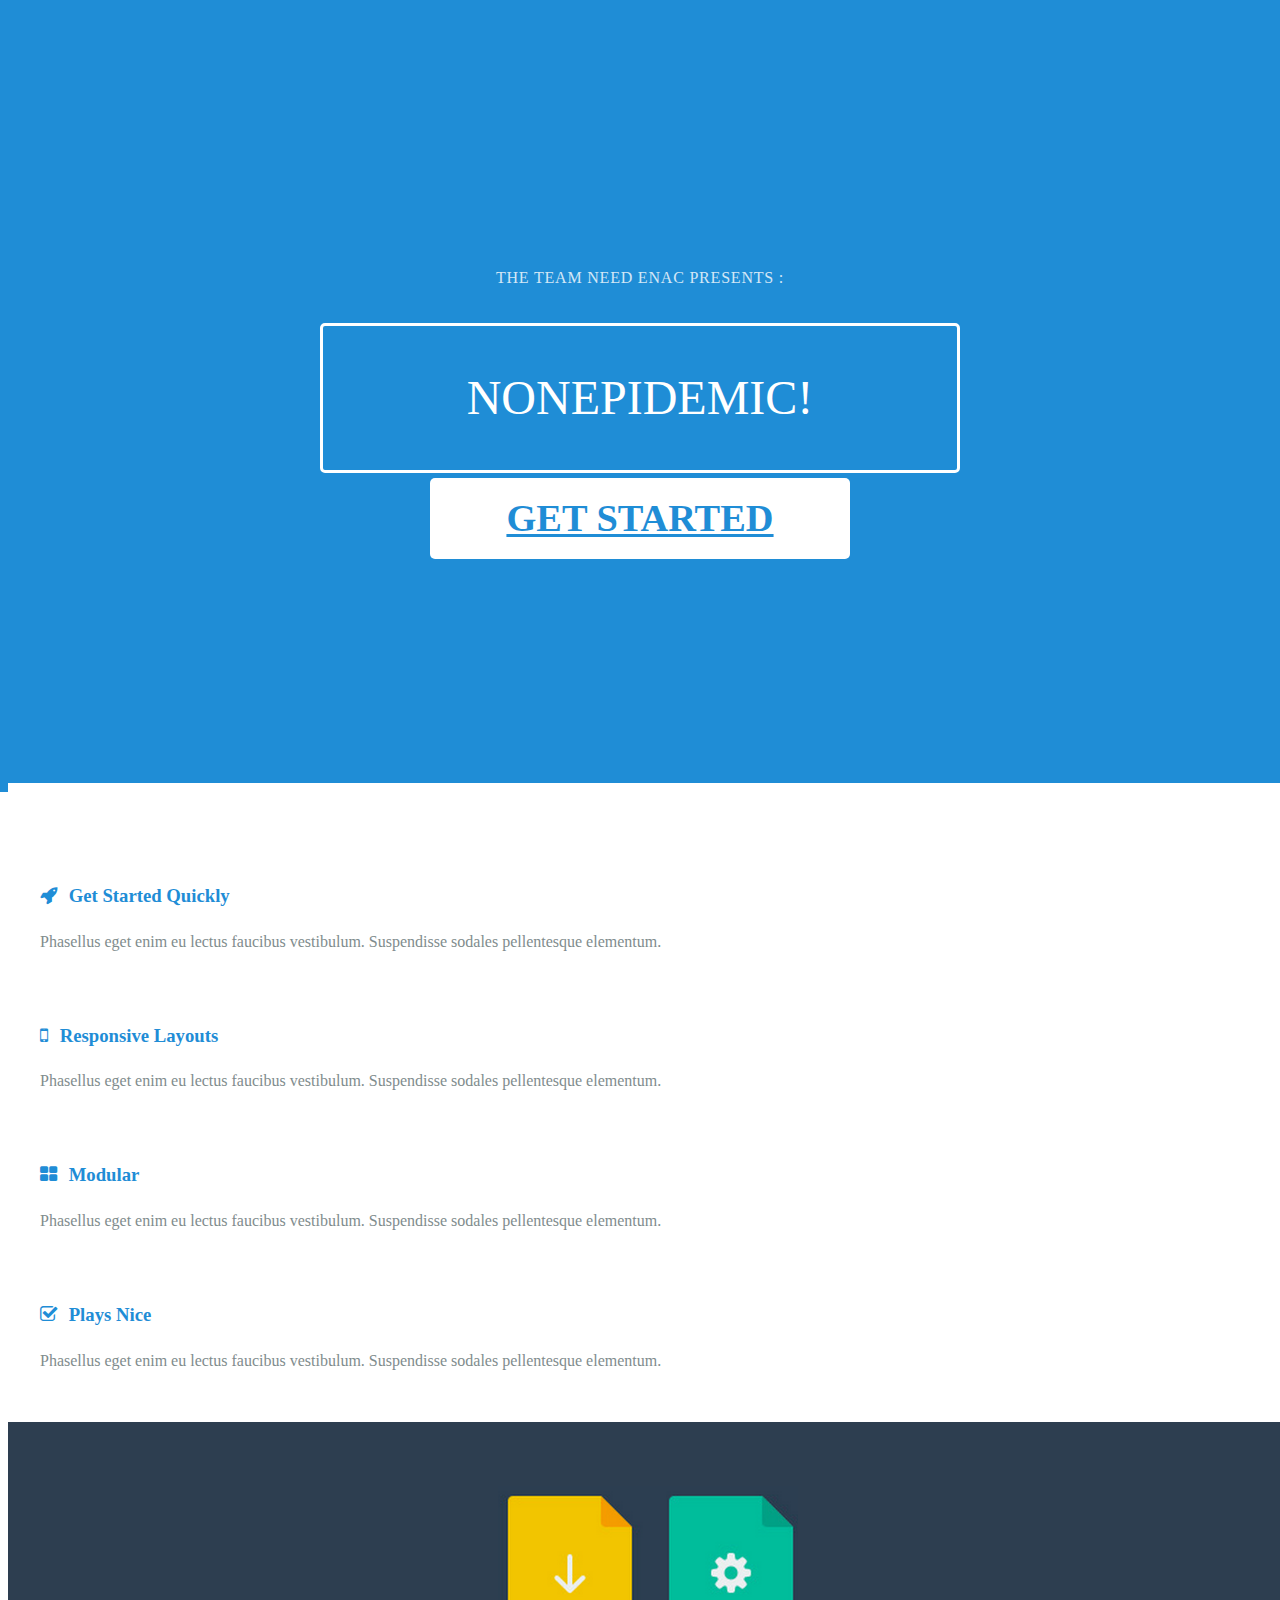
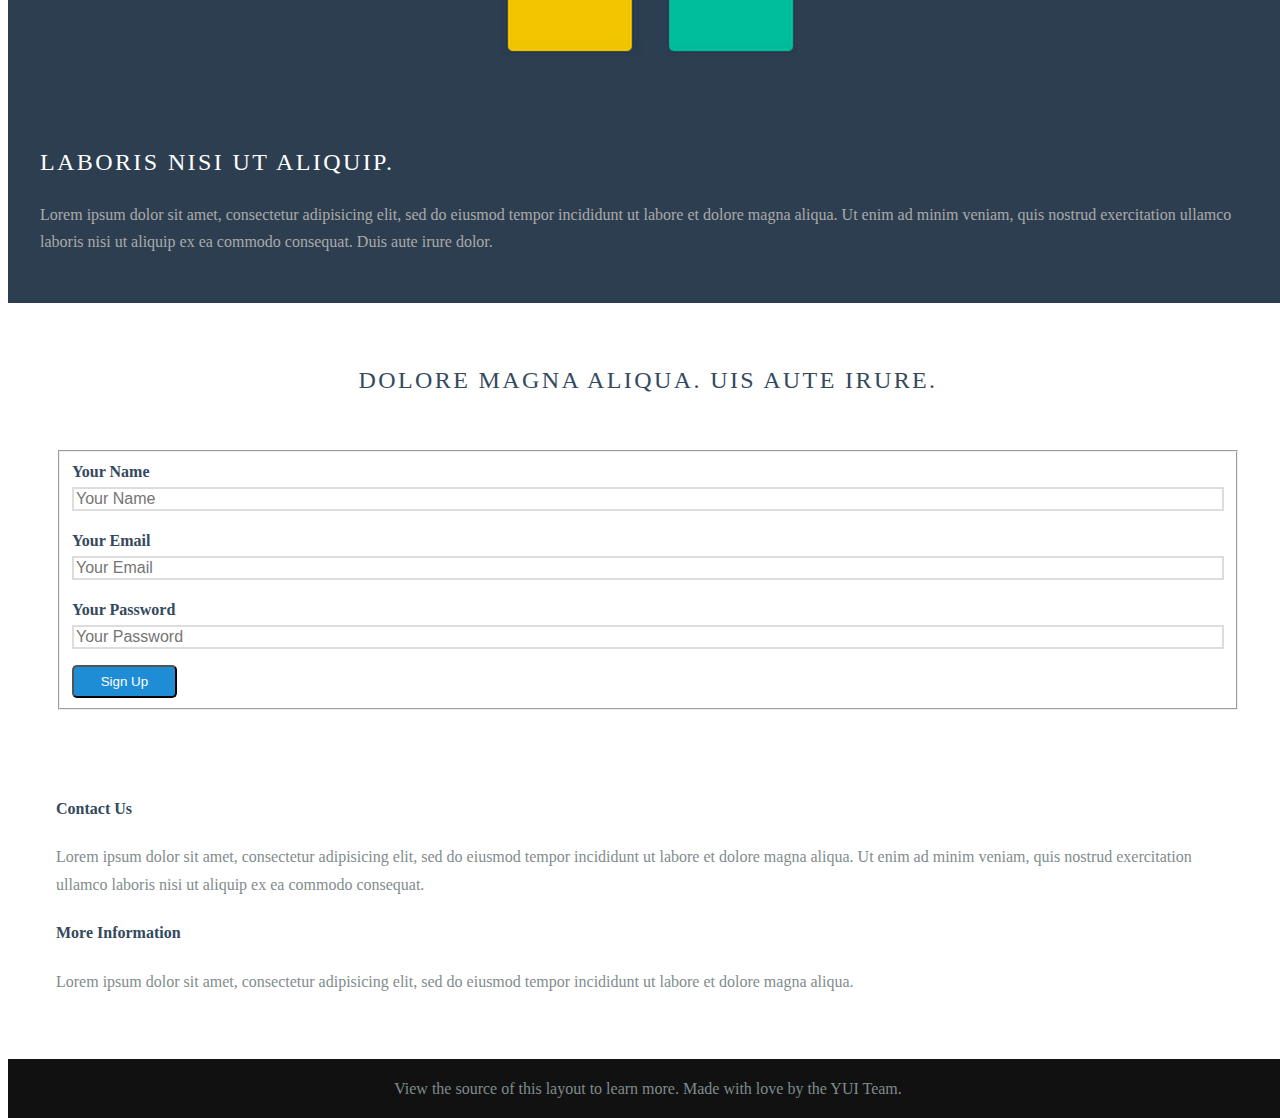
==== Main_WebPage/index.html @ 3ad3413b "main_webpage added" ====
<!doctype html>
<html lang="en">
<head>
    <meta charset="utf-8">
<meta name="viewport" content="width=device-width, initial-scale=1.0">
<meta name="description" content="A layout example that shows off a responsive product landing page.">

    <title>!epidemic &ndash; Home</title>



<link rel="stylesheet" href="http://yui.yahooapis.com/pure/0.5.0/pure-min.css">



<!--[if lte IE 8]>

    <link rel="stylesheet" href="http://yui.yahooapis.com/pure/0.5.0/grids-responsive-old-ie-min.css">

<![endif]-->
<!--[if gt IE 8]><!-->

    <link rel="stylesheet" href="http://yui.yahooapis.com/pure/0.5.0/grids-responsive-min.css">

<!--<![endif]-->

<link rel="stylesheet" href="http://netdna.bootstrapcdn.com/font-awesome/4.0.3/css/font-awesome.css">

    <!--[if lte IE 8]>
        <link rel="stylesheet" href="css/layouts/marketing-old-ie.css">
    <![endif]-->
    <!--[if gt IE 8]><!-->
        <link rel="stylesheet" href="css/layouts/marketing.css">
    <!--<![endif]-->

</head>



<body>

<div class="header">
    <div class="home-menu pure-menu pure-menu-open pure-menu-horizontal pure-menu-fixed">
        <a class="pure-menu-heading" href="">nonepidemic</a>

        <ul>
            <li class="pure-menu-selected"><a href="#">Main Page</a></li>
            <li><a href="#">Challenges</a></li>
            <li><a href="#">Twitter</a></li>
        </ul>
    </div>
</div>

<div class="splash-container">
    <div class="splash">
      <p class="splash-subhead">
      The team Need Enac presents :
        </p>

      <h1 class="splash-head">nonepidemic!<h1>
                <p>
            <a href="http://www.google.fr" class="pure-button pure-button-primary">Get Started</a>
        </p>
    </div>
</div>

<div class="content-wrapper">
    <div class="content">
        <h2 class="content-head is-center"></h2>

        <div class="pure-g">
            <div class="l-box pure-u-1 pure-u-md-1-2 pure-u-lg-1-4">

                <h3 class="content-subhead">
                    <i class="fa fa-rocket"></i>
                    Get Started Quickly
                </h3>
                <p>
                    Phasellus eget enim eu lectus faucibus vestibulum. Suspendisse sodales pellentesque elementum.
                </p>
            </div>
            <div class="l-box pure-u-1 pure-u-md-1-2 pure-u-lg-1-4">
                <h3 class="content-subhead">
                    <i class="fa fa-mobile"></i>
                    Responsive Layouts
                </h3>
                <p>
                    Phasellus eget enim eu lectus faucibus vestibulum. Suspendisse sodales pellentesque elementum.
                </p>
            </div>
            <div class="l-box pure-u-1 pure-u-md-1-2 pure-u-lg-1-4">
                <h3 class="content-subhead">
                    <i class="fa fa-th-large"></i>
                    Modular
                </h3>
                <p>
                    Phasellus eget enim eu lectus faucibus vestibulum. Suspendisse sodales pellentesque elementum.
                </p>
            </div>
            <div class="l-box pure-u-1 pure-u-md-1-2 pure-u-lg-1-4">
                <h3 class="content-subhead">
                    <i class="fa fa-check-square-o"></i>
                    Plays Nice
                </h3>
                <p>
                    Phasellus eget enim eu lectus faucibus vestibulum. Suspendisse sodales pellentesque elementum.
                </p>
            </div>
        </div>
    </div>

    <div class="ribbon l-box-lrg pure-g">
        <div class="l-box-lrg is-center pure-u-1 pure-u-md-1-2 pure-u-lg-2-5">
            <img class="pure-img-responsive" alt="File Icons" width="300" src="img/common/file-icons.png">
        </div>
        <div class="pure-u-1 pure-u-md-1-2 pure-u-lg-3-5">

            <h2 class="content-head content-head-ribbon">Laboris nisi ut aliquip.</h2>

            <p>
                Lorem ipsum dolor sit amet, consectetur adipisicing elit, sed do eiusmod
                tempor incididunt ut labore et dolore magna aliqua. Ut enim ad minim veniam,
                quis nostrud exercitation ullamco laboris nisi ut aliquip ex ea commodo
                consequat. Duis aute irure dolor.
            </p>
        </div>
    </div>

    <div class="content">
        <h2 class="content-head is-center">Dolore magna aliqua. Uis aute irure.</h2>

        <div class="pure-g">
            <div class="l-box-lrg pure-u-1 pure-u-md-2-5">
                <form class="pure-form pure-form-stacked">
                    <fieldset>

                        <label for="name">Your Name</label>
                        <input id="name" type="text" placeholder="Your Name">


                        <label for="email">Your Email</label>
                        <input id="email" type="email" placeholder="Your Email">

                        <label for="password">Your Password</label>
                        <input id="password" type="password" placeholder="Your Password">

                        <button type="submit" class="pure-button">Sign Up</button>
                    </fieldset>
                </form>
            </div>

            <div class="l-box-lrg pure-u-1 pure-u-md-3-5">
                <h4>Contact Us</h4>
                <p>
                    Lorem ipsum dolor sit amet, consectetur adipisicing elit, sed do eiusmod
                    tempor incididunt ut labore et dolore magna aliqua. Ut enim ad minim veniam,
                    quis nostrud exercitation ullamco laboris nisi ut aliquip ex ea commodo
                    consequat.
                </p>

                <h4>More Information</h4>
                <p>
                    Lorem ipsum dolor sit amet, consectetur adipisicing elit, sed do eiusmod
                    tempor incididunt ut labore et dolore magna aliqua.
                </p>
            </div>
        </div>

    </div>

    <div class="footer l-box is-center">
        View the source of this layout to learn more. Made with love by the YUI Team.
    </div>

</div>






</body>
</html>
---- Main_WebPage/css/layouts/marketing-old-ie.css ----
* {
    -webkit-box-sizing: border-box;
    -moz-box-sizing: border-box;
    box-sizing: border-box;
}

/*
 * -- BASE STYLES --
 * Most of these are inherited from Base, but I want to change a few.
 */

body {
    line-height: 1.7em;
    color: #7f8c8d;
    font-size: 13px;
}

h1,
h2,
h3,
h4,
h5,
h6,
label {
    color: #34495e;
}

.pure-img-responsive {
    max-width: 100%;
    height: auto;
}

/*
 * -- LAYOUT STYLES --
 * These are some useful classes which I will need
 */

.l-box {
    padding: 1em;
}

.l-box-lrg {
    padding: 2em;
    border-bottom: 1px solid rgba(0,0,0,0.1);
}

.is-center {
    text-align: center;
}

/*
 * -- PURE FORM STYLES --
 * Style the form inputs and labels
 */

.pure-form label {
    margin: 1em 0 0;
    font-weight: bold;
    font-size: 100%;
}

.pure-form input[type] {
    border: 2px solid #ddd;
    box-shadow: none;
    font-size: 100%;
    width: 100%;
    margin-bottom: 1em;
}

/*
 * -- PURE BUTTON STYLES --
 * I want my pure-button elements to look a little different
 */

.pure-button {
    background-color: #1f8dd6;
    color: white;
    padding: 0.5em 2em;
    border-radius: 5px;
}

a.pure-button-primary {
    background: white;
    color: #1f8dd6;
    border-radius: 5px;
    font-size: 120%;
}

/*
 * -- MENU STYLES --
 * I want to customize how my .pure-menu looks at the top of the page
 */

.home-menu {
    padding: 0.5em;
    text-align: center;
    box-shadow: 0 1px 1px rgba(0,0,0, 0.10);
}

.home-menu.pure-menu-open {
    background: #2d3e50;
}

.pure-menu.pure-menu-open.pure-menu-fixed {
    /* Fixed menus normally have a border at the bottom. */
    border-bottom: none;
    /* I need a higher z-index here because of the scroll-over effect. */
    z-index: 4;
}

.home-menu .pure-menu-heading {
    color: white;
    font-weight: 400;
    font-size: 120%;
}

.home-menu .pure-menu-selected a {
    color: white;
}

.home-menu a {
    color: #6FBEF3;
}

.home-menu li a:hover,
.home-menu li a:focus {
    background: none;
    border: none;
    color: #AECFE5;
}

/*
 * -- SPLASH STYLES --
 * This is the blue top section that appears on the page.
 */

.splash-container {
    background: #1f8dd6;
    z-index: 1;
    overflow: hidden;
    /* The following styles are required for the "scroll-over" effect */
    width: 100%;
    height: 88%;
    top: 0;
    left: 0;
    position: fixed !important;
}

.splash {
    /* absolute center .splash within .splash-container */
    width: 80%;
    height: 50%;
    margin: auto;
    position: absolute;
    top: 100px;
    left: 0;
    bottom: 0;
    right: 0;
    text-align: center;
    text-transform: uppercase;
}

/* This is the main heading that appears on the blue section */

.splash-head {
    font-size: 20px;
    font-weight: bold;
    color: white;
    border: 3px solid white;
    padding: 1em 1.6em;
    font-weight: 100;
    border-radius: 5px;
    line-height: 1em;
}

/* This is the subheading that appears on the blue section */

.splash-subhead {
    color: white;
    letter-spacing: 0.05em;
    opacity: 0.8;
}

/*
 * -- CONTENT STYLES --
 * This represents the content area (everything below the blue section)
 */

.content-wrapper {
    /* These styles are required for the "scroll-over" effect */
    position: absolute;
    top: 87%;
    width: 100%;
    min-height: 12%;
    z-index: 2;
    background: white;
}

/* This is the class used for the main content headers (<h2>) */

.content-head {
    font-weight: 400;
    text-transform: uppercase;
    letter-spacing: 0.1em;
    margin: 2em 0 1em;
}

/* This is a modifier class used when the content-head is inside a ribbon */

.content-head-ribbon {
    color: white;
}

/* This is the class used for the content sub-headers (<h3>) */

.content-subhead {
    color: #1f8dd6;
}

.content-subhead i {
    margin-right: 7px;
}

/* This is the class used for the dark-background areas. */

.ribbon {
    background: #2d3e50;
    color: #aaa;
}

/* This is the class used for the footer */

.footer {
    background: #111;
}

/*
 * -- TABLET (AND UP) MEDIA QUERIES --
 * On tablets and other medium-sized devices, we want to customize some
 * of the mobile styles.
 */

/* We increase the body font size */

body {
    font-size: 16px;
}

/* We want to give the content area some more padding */

.content {
    padding: 1em;
}

/* We can align the menu header to the left, but float the
    menu items to the right. */

.home-menu {
    text-align: left;
}

.home-menu ul {
    float: right;
}

/* We increase the height of the splash-container */

/*    .splash-container {
        height: 500px;
    }*/

/* We decrease the width of the .splash, since we have more width
    to work with */

.splash {
    width: 50%;
    height: 50%;
}

.splash-head {
    font-size: 250%;
}

/* We remove the border-separator assigned to .l-box-lrg */

.l-box-lrg {
    border: none;
}

/*
 * -- DESKTOP (AND UP) MEDIA QUERIES --
 * On desktops and other large devices, we want to over-ride some
 * of the mobile and tablet styles.
 */
---- Main_WebPage/css/layouts/marketing.css ----
* {
    -webkit-box-sizing: border-box;
    -moz-box-sizing: border-box;
    box-sizing: border-box;
}

/*
 * -- BASE STYLES --
 * Most of these are inherited from Base, but I want to change a few.
 */
body {
    line-height: 1.7em;
    color: #7f8c8d;
    font-size: 13px;
}

h1,
h2,
h3,
h4,
h5,
h6,
label {
    color: #34495e;
}

.pure-img-responsive {
    max-width: 100%;
    height: auto;
}

/*
 * -- LAYOUT STYLES --
 * These are some useful classes which I will need
 */
.l-box {
    padding: 1em;
}

.l-box-lrg {
    padding: 2em;
    border-bottom: 1px solid rgba(0,0,0,0.1);
}

.is-center {
    text-align: center;
}



/*
 * -- PURE FORM STYLES --
 * Style the form inputs and labels
 */
.pure-form label {
    margin: 1em 0 0;
    font-weight: bold;
    font-size: 100%;
}

.pure-form input[type] {
    border: 2px solid #ddd;
    box-shadow: none;
    font-size: 100%;
    width: 100%;
    margin-bottom: 1em;
}

/*
 * -- PURE BUTTON STYLES --
 * I want my pure-button elements to look a little different
 */
.pure-button {
    background-color: #1f8dd6;
    color: white;
    padding: 0.5em 2em;
    border-radius: 5px;
}

a.pure-button-primary {
    background: white;
    color: #1f8dd6;
    border-radius: 5px;
    font-size: 120%;
}


/*
 * -- MENU STYLES --
 * I want to customize how my .pure-menu looks at the top of the page
 */

.home-menu {
    padding: 0.5em;
    text-align: center;
    box-shadow: 0 1px 1px rgba(0,0,0, 0.10);
}
.home-menu.pure-menu-open {
    background: #2d3e50;
}
.pure-menu.pure-menu-open.pure-menu-fixed {
    /* Fixed menus normally have a border at the bottom. */
    border-bottom: none;
    /* I need a higher z-index here because of the scroll-over effect. */
    z-index: 4;
}

.home-menu .pure-menu-heading {
    color: white;
    font-weight: 400;
    font-size: 120%;
}

.home-menu .pure-menu-selected a {
    color: white;
}

.home-menu a {
    color: #6FBEF3;
}
.home-menu li a:hover,
.home-menu li a:focus {
    background: none;
    border: none;
    color: #AECFE5;
}


/*
 * -- SPLASH STYLES --
 * This is the blue top section that appears on the page.
 */

.splash-container {
    background: #1f8dd6;
    z-index: 1;
    overflow: hidden;
    /* The following styles are required for the "scroll-over" effect */
    width: 100%;
    height: 88%;
    top: 0;
    left: 0;
    position: fixed !important;
}

.splash {
    /* absolute center .splash within .splash-container */
    width: 80%;
    height: 50%;
    margin: auto;
    position: absolute;
    top: 100px; left: 0; bottom: 0; right: 0;
    text-align: center;
    text-transform: uppercase;
}

/* This is the main heading that appears on the blue section */
.splash-head {
    font-size: 20px;
    font-weight: bold;
    color: white;
    border: 3px solid white;
    padding: 1em 1.6em;
    font-weight: 100;
    border-radius: 5px;
    line-height: 1em;
}

/* This is the subheading that appears on the blue section */
.splash-subhead {
    color: white;
    letter-spacing: 0.05em;
    opacity: 0.8;
}

/*
 * -- CONTENT STYLES --
 * This represents the content area (everything below the blue section)
 */
.content-wrapper {
    /* These styles are required for the "scroll-over" effect */
    position: absolute;
    top: 87%;
    width: 100%;
    min-height: 12%;
    z-index: 2;
    background: white;

}

/* This is the class used for the main content headers (<h2>) */
.content-head {
    font-weight: 400;
    text-transform: uppercase;
    letter-spacing: 0.1em;
    margin: 2em 0 1em;
}

/* This is a modifier class used when the content-head is inside a ribbon */
.content-head-ribbon {
    color: white;
}

/* This is the class used for the content sub-headers (<h3>) */
.content-subhead {
    color: #1f8dd6;
}
    .content-subhead i {
        margin-right: 7px;
    }

/* This is the class used for the dark-background areas. */
.ribbon {
    background: #2d3e50;
    color: #aaa;
}

/* This is the class used for the footer */
.footer {
    background: #111;
}

/*
 * -- TABLET (AND UP) MEDIA QUERIES --
 * On tablets and other medium-sized devices, we want to customize some
 * of the mobile styles.
 */
@media (min-width: 48em) {

    /* We increase the body font size */
    body {
        font-size: 16px;
    }
    /* We want to give the content area some more padding */
    .content {
        padding: 1em;
    }

    /* We can align the menu header to the left, but float the
    menu items to the right. */
    .home-menu {
        text-align: left;
    }
        .home-menu ul {
            float: right;
        }

    /* We increase the height of the splash-container */
/*    .splash-container {
        height: 500px;
    }*/

    /* We decrease the width of the .splash, since we have more width
    to work with */
    .splash {
        width: 50%;
        height: 50%;
    }

    .splash-head {
        font-size: 250%;
    }


    /* We remove the border-separator assigned to .l-box-lrg */
    .l-box-lrg {
        border: none;
    }

}

/*
 * -- DESKTOP (AND UP) MEDIA QUERIES --
 * On desktops and other large devices, we want to over-ride some
 * of the mobile and tablet styles.
 */
@media (min-width: 78em) {
    /* We increase the header font size even more */
    .splash-head {
        font-size: 300%;
    }
}
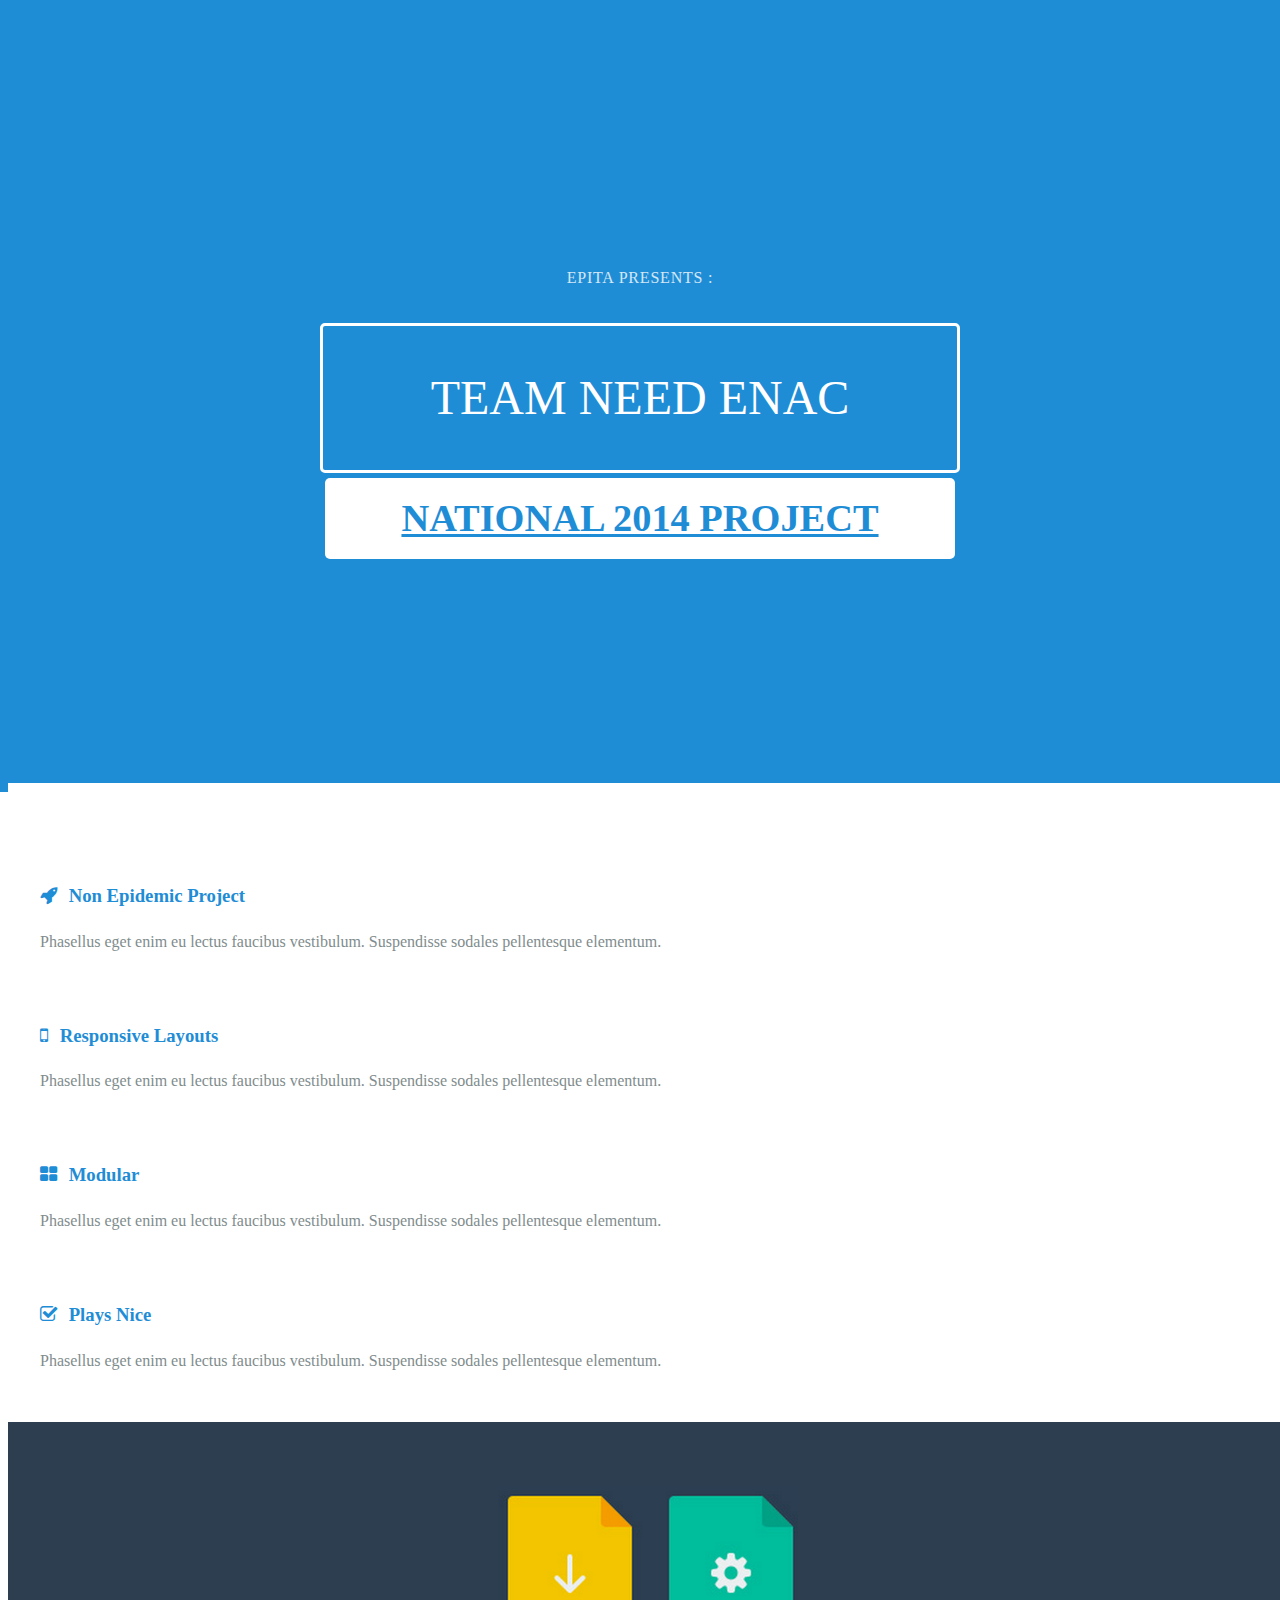
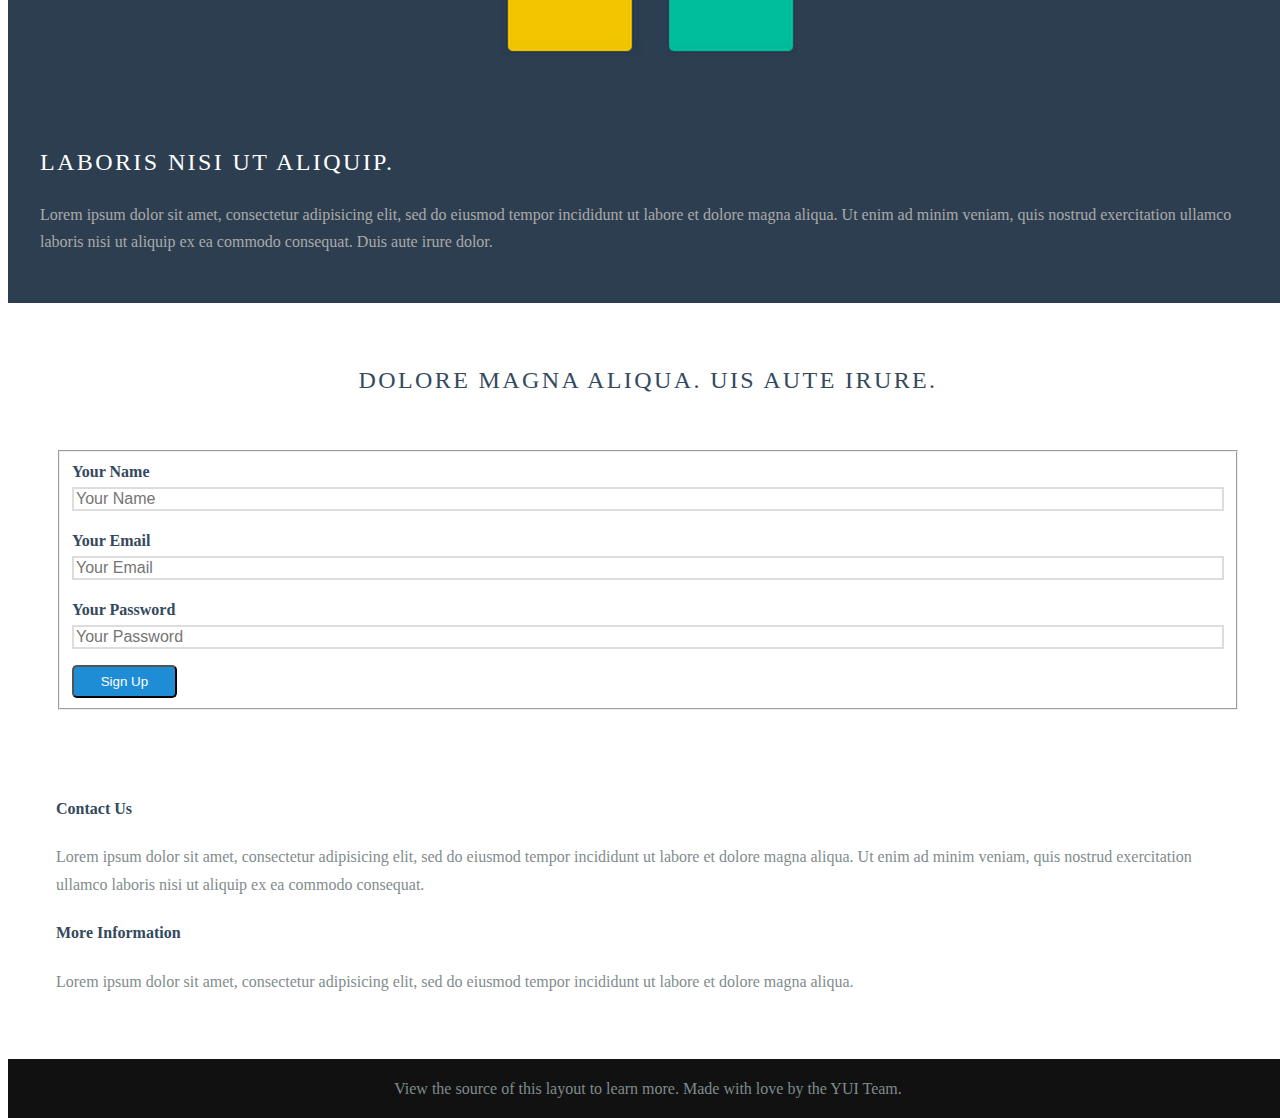
==== commit 0c0889a7: "This MainWebPage doing by a noob html. Nothing more than before" ====
--- a/Main_WebPage/index.html
+++ b/Main_WebPage/index.html
@@ -5,7 +5,7 @@
 <meta name="viewport" content="width=device-width, initial-scale=1.0">
 <meta name="description" content="A layout example that shows off a responsive product landing page.">
 
-    <title>!epidemic &ndash; Home</title>
+    <title>Need Enac &ndash; Home</title>
 
 
 
@@ -41,7 +41,7 @@
 
 <div class="header">
     <div class="home-menu pure-menu pure-menu-open pure-menu-horizontal pure-menu-fixed">
-        <a class="pure-menu-heading" href="">nonepidemic</a>
+        <a class="pure-menu-heading" href="">notepidemic</a>
 
         <ul>
             <li class="pure-menu-selected"><a href="#">Main Page</a></li>
@@ -54,12 +54,13 @@
 <div class="splash-container">
     <div class="splash">
       <p class="splash-subhead">
-      The team Need Enac presents :
+        Epita Presents :
         </p>
 
-      <h1 class="splash-head">nonepidemic!<h1>
-                <p>
-            <a href="http://www.google.fr" class="pure-button pure-button-primary">Get Started</a>
+      <h1 class="splash-head">Team Need Enac<h1>
+                <p>
+            <a
+              href="http://www.nuitdelinfo.com/nuitinfo/_media/sujets:sujet_n2i2014.pdf" class="pure-button pure-button-primary">National 2014 Project</a>
         </p>
     </div>
 </div>
@@ -69,16 +70,21 @@
         <h2 class="content-head is-center"></h2>
 
         <div class="pure-g">
+
+<!-- ********************************************************************** -->
             <div class="l-box pure-u-1 pure-u-md-1-2 pure-u-lg-1-4">
 
                 <h3 class="content-subhead">
                     <i class="fa fa-rocket"></i>
-                    Get Started Quickly
-                </h3>
-                <p>
-                    Phasellus eget enim eu lectus faucibus vestibulum. Suspendisse sodales pellentesque elementum.
-                </p>
-            </div>
+                   Non Epidemic Project
+                </h3>
+                <p>
+                    Phasellus eget enim eu lectus faucibus vestibulum. Suspendisse sodales pellentesque elementum.
+                </p>
+            </div>
+
+<!-- ********************************************************************** -->
+
             <div class="l-box pure-u-1 pure-u-md-1-2 pure-u-lg-1-4">
                 <h3 class="content-subhead">
                     <i class="fa fa-mobile"></i>
@@ -88,6 +94,10 @@
                     Phasellus eget enim eu lectus faucibus vestibulum. Suspendisse sodales pellentesque elementum.
                 </p>
             </div>
+
+
+<!-- ********************************************************************** -->
+
             <div class="l-box pure-u-1 pure-u-md-1-2 pure-u-lg-1-4">
                 <h3 class="content-subhead">
                     <i class="fa fa-th-large"></i>
@@ -97,6 +107,10 @@
                     Phasellus eget enim eu lectus faucibus vestibulum. Suspendisse sodales pellentesque elementum.
                 </p>
             </div>
+
+
+<!-- ********************************************************************** -->
+
             <div class="l-box pure-u-1 pure-u-md-1-2 pure-u-lg-1-4">
                 <h3 class="content-subhead">
                     <i class="fa fa-check-square-o"></i>
@@ -106,6 +120,10 @@
                     Phasellus eget enim eu lectus faucibus vestibulum. Suspendisse sodales pellentesque elementum.
                 </p>
             </div>
+
+
+<!-- ********************************************************************** -->
+
         </div>
     </div>
 
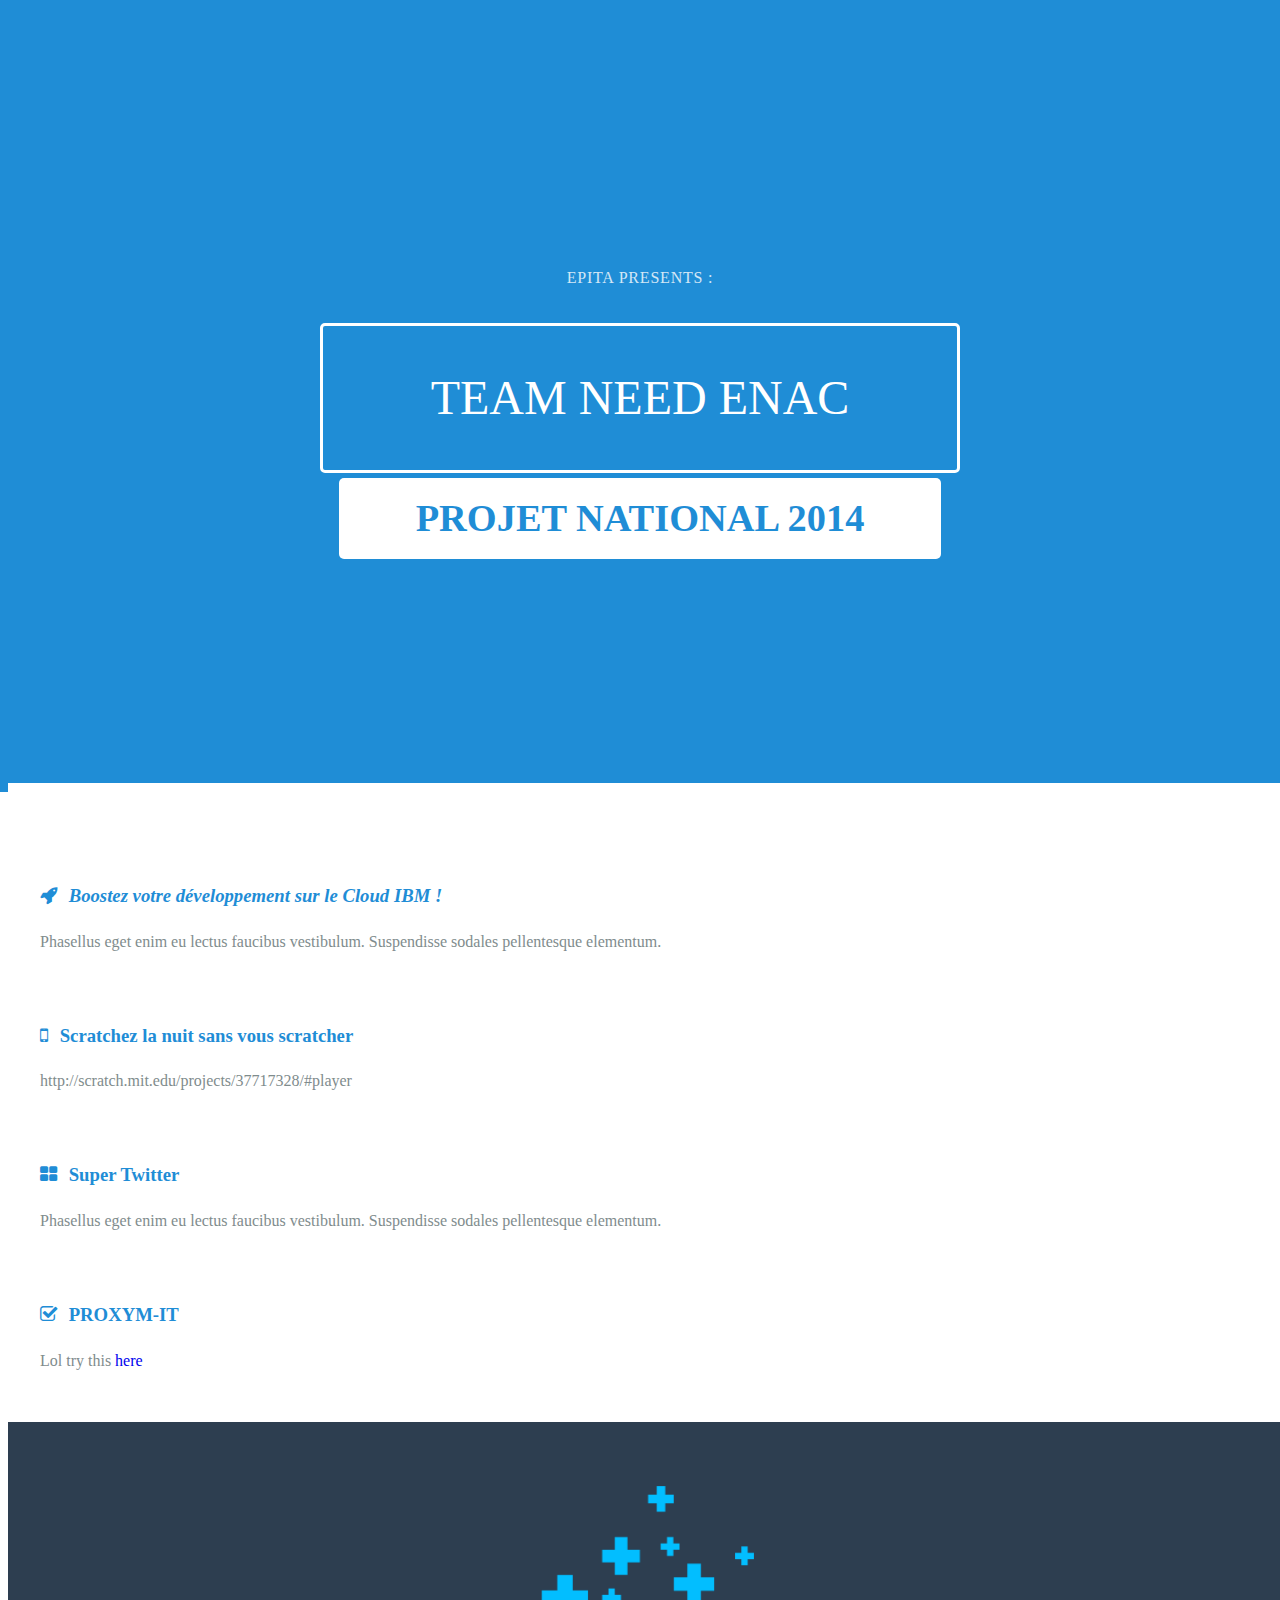
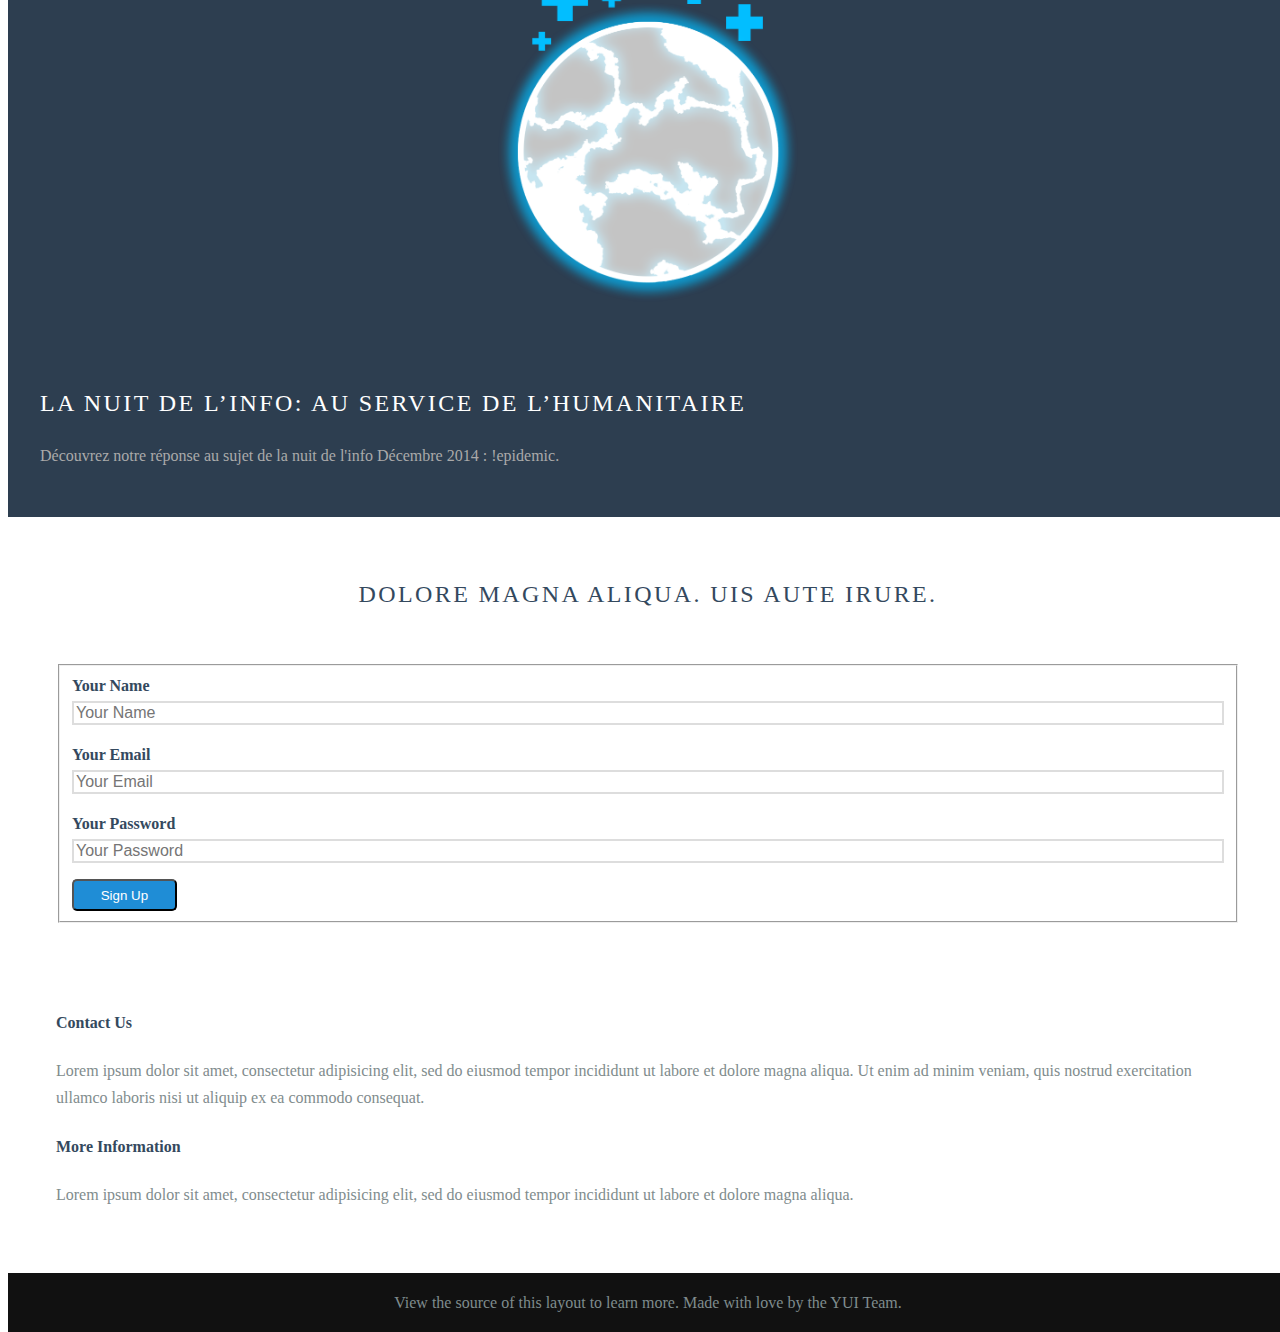
==== commit 8d3d239e: "main webpage" ====
--- a/Main_WebPage/index.html
+++ b/Main_WebPage/index.html
@@ -5,7 +5,7 @@
 <meta name="viewport" content="width=device-width, initial-scale=1.0">
 <meta name="description" content="A layout example that shows off a responsive product landing page.">
 
-    <title>Need Enac &ndash; Home</title>
+    <title>N33d Enac&ndash; Home</title>
 
 
 
@@ -32,7 +32,7 @@
     <!--[if gt IE 8]><!-->
         <link rel="stylesheet" href="css/layouts/marketing.css">
     <!--<![endif]-->
-
+        <link rel="stylesheet" href="css/layouts/style.css">
 </head>
 
 
@@ -44,9 +44,9 @@
         <a class="pure-menu-heading" href="">notepidemic</a>
 
         <ul>
-            <li class="pure-menu-selected"><a href="#">Main Page</a></li>
-            <li><a href="#">Challenges</a></li>
-            <li><a href="#">Twitter</a></li>
+            <li class="pure-menu-selected"><a href="#">Nous Contacter</a></li>
+            <li class="pure-menu-selected"><a href="#">Notre Groupe</a></li>
+            <li class="pure-menu-selected"><a href="https://twitter.com/n33denac">Twitter</a></li>
         </ul>
     </div>
 </div>
@@ -60,7 +60,8 @@
       <h1 class="splash-head">Team Need Enac<h1>
                 <p>
             <a
-              href="http://www.nuitdelinfo.com/nuitinfo/_media/sujets:sujet_n2i2014.pdf" class="pure-button pure-button-primary">National 2014 Project</a>
+              href="http://www.nuitdelinfo.com/nuitinfo/_media/sujets:sujet_n2i2014.pdf"
+              class="pure-button pure-button-primary">Projet National 2014</a>
         </p>
     </div>
 </div>
@@ -76,7 +77,7 @@
 
                 <h3 class="content-subhead">
                     <i class="fa fa-rocket"></i>
-                   Non Epidemic Project
+                    <i> Boostez votre développement sur le Cloud IBM !</i>
                 </h3>
                 <p>
                     Phasellus eget enim eu lectus faucibus vestibulum. Suspendisse sodales pellentesque elementum.
@@ -88,7 +89,20 @@
             <div class="l-box pure-u-1 pure-u-md-1-2 pure-u-lg-1-4">
                 <h3 class="content-subhead">
                     <i class="fa fa-mobile"></i>
-                    Responsive Layouts
+                    Scratchez la nuit sans vous scratcher
+                </h3>
+                <p>
+                http://scratch.mit.edu/projects/37717328/#player
+                </p>
+            </div>
+
+
+<!-- ********************************************************************** -->
+
+            <div class="l-box pure-u-1 pure-u-md-1-2 pure-u-lg-1-4">
+                <h3 class="content-subhead">
+                    <i class="fa fa-th-large"></i>
+                    Super Twitter
                 </h3>
                 <p>
                     Phasellus eget enim eu lectus faucibus vestibulum. Suspendisse sodales pellentesque elementum.
@@ -100,24 +114,12 @@
 
             <div class="l-box pure-u-1 pure-u-md-1-2 pure-u-lg-1-4">
                 <h3 class="content-subhead">
-                    <i class="fa fa-th-large"></i>
-                    Modular
-                </h3>
-                <p>
-                    Phasellus eget enim eu lectus faucibus vestibulum. Suspendisse sodales pellentesque elementum.
-                </p>
-            </div>
-
-
-<!-- ********************************************************************** -->
-
-            <div class="l-box pure-u-1 pure-u-md-1-2 pure-u-lg-1-4">
-                <h3 class="content-subhead">
                     <i class="fa fa-check-square-o"></i>
-                    Plays Nice
-                </h3>
-                <p>
-                    Phasellus eget enim eu lectus faucibus vestibulum. Suspendisse sodales pellentesque elementum.
+                    PROXYM-IT
+                </h3>
+                <p>
+                Lol try this
+                <a href ="http://n2i.alwaysdata.net/" >here</a>
                 </p>
             </div>
 
@@ -133,13 +135,12 @@
         </div>
         <div class="pure-u-1 pure-u-md-1-2 pure-u-lg-3-5">
 
-            <h2 class="content-head content-head-ribbon">Laboris nisi ut aliquip.</h2>
+            <h2 class="content-head content-head-ribbon">La Nuit de l’Info: au
+              Service de l’Humanitaire</h2>
 
             <p>
-                Lorem ipsum dolor sit amet, consectetur adipisicing elit, sed do eiusmod
-                tempor incididunt ut labore et dolore magna aliqua. Ut enim ad minim veniam,
-                quis nostrud exercitation ullamco laboris nisi ut aliquip ex ea commodo
-                consequat. Duis aute irure dolor.
+            Découvrez notre réponse au sujet de la nuit de l'info Décembre 2014
+            : !epidemic.
             </p>
         </div>
     </div>
--- a/Main_WebPage/css/layouts/style.css
+++ b/Main_WebPage/css/layouts/style.css
@@ -0,0 +1,4 @@
+a,
+a:hover {
+  text-decoration: none;
+}
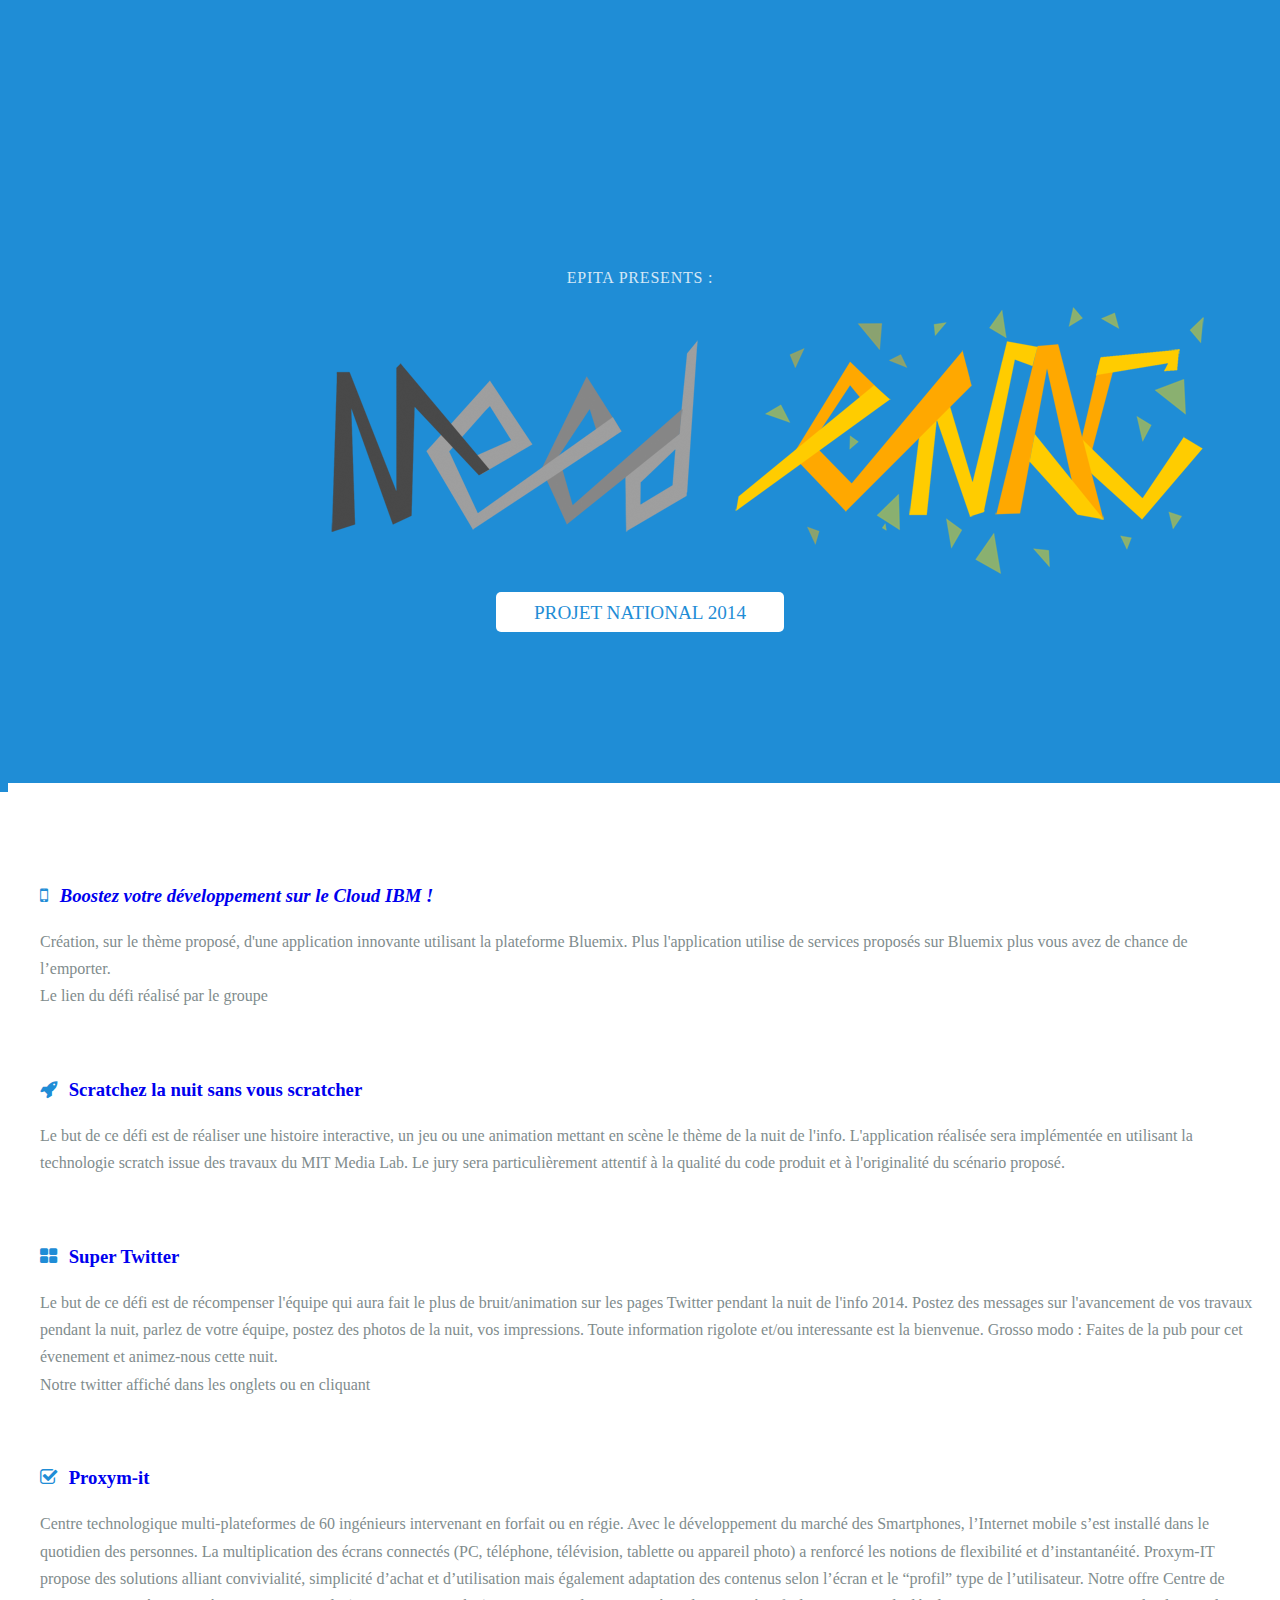
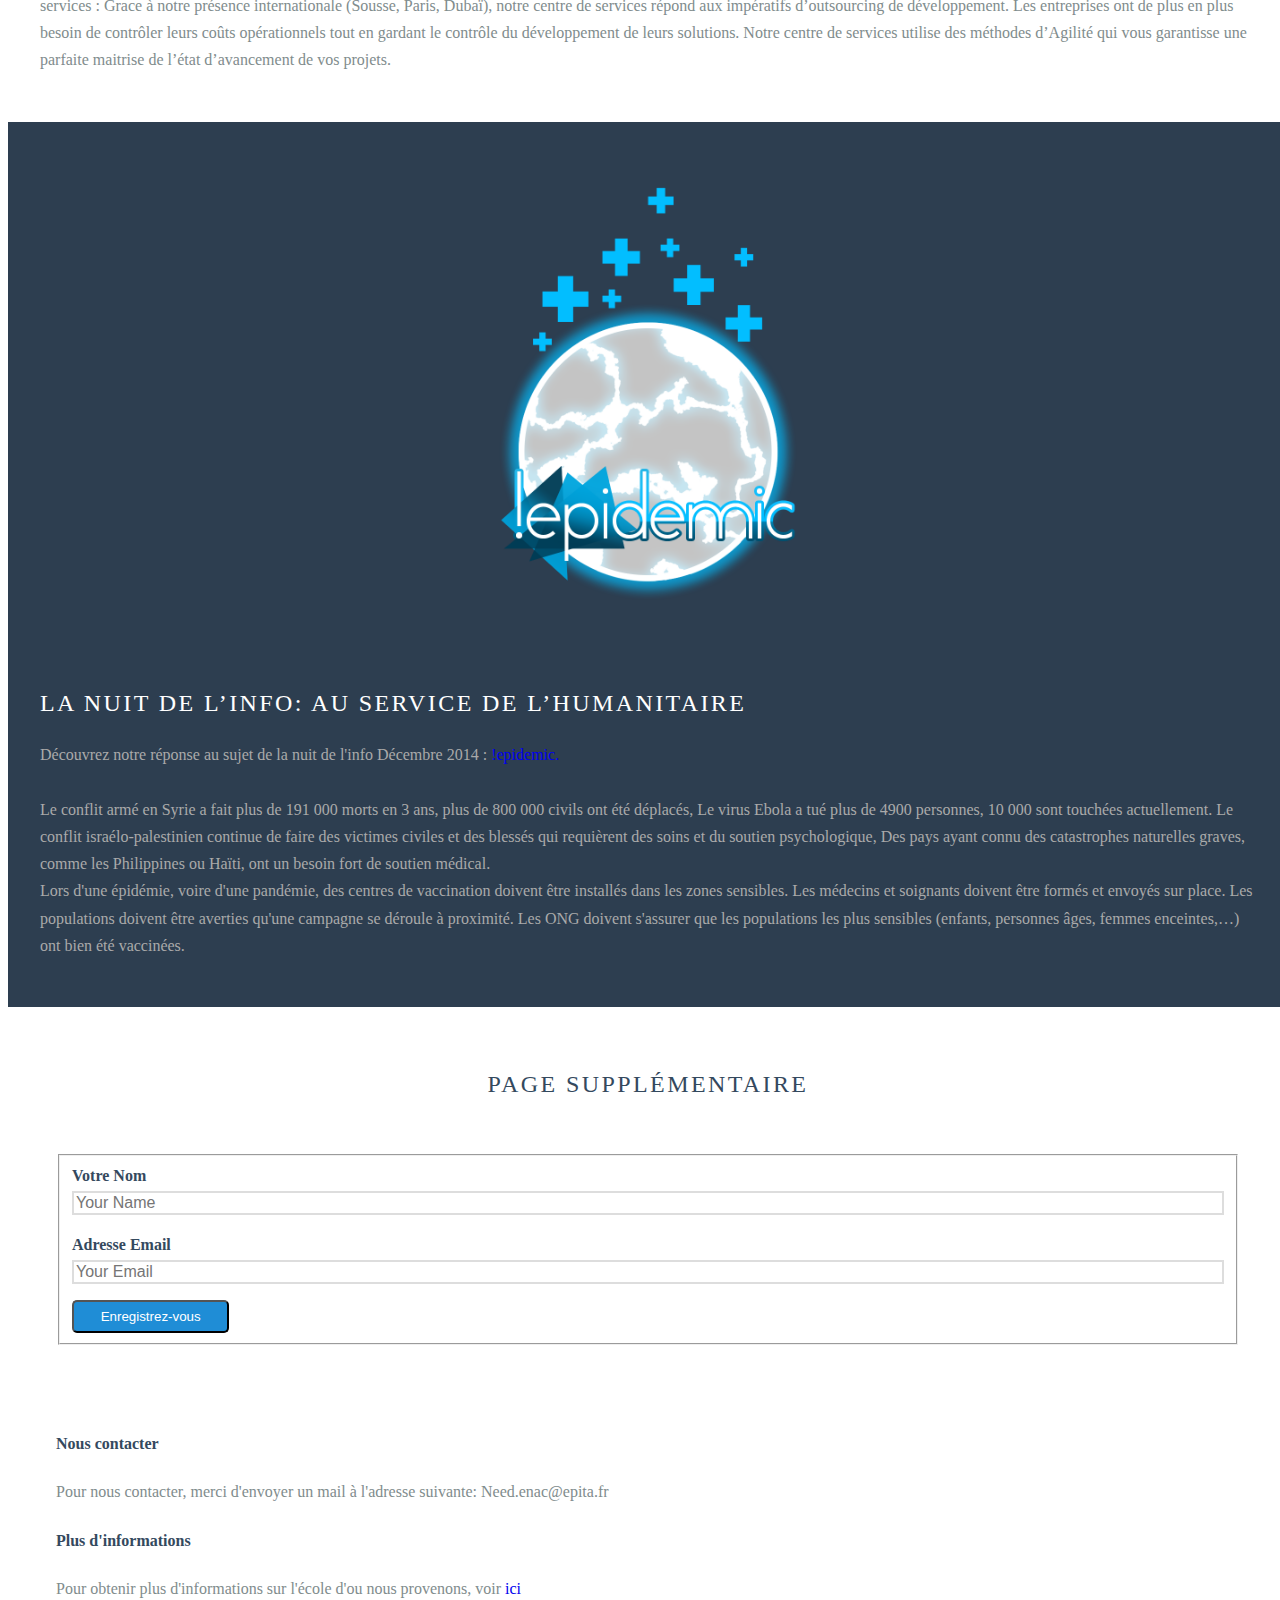
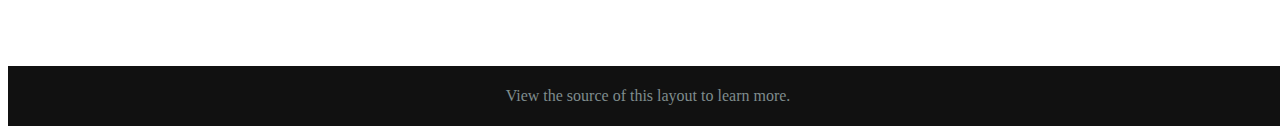
==== commit 837c55ae: "Tweeter rendu" ====
--- a/Main_WebPage/index.html
+++ b/Main_WebPage/index.html
@@ -1,11 +1,11 @@
 <!doctype html>
 <html lang="en">
 <head>
-    <meta charset="utf-8">
+<meta charset="utf-8">
 <meta name="viewport" content="width=device-width, initial-scale=1.0">
 <meta name="description" content="A layout example that shows off a responsive product landing page.">
 
-    <title>N33d Enac&ndash; Home</title>
+<title>N33d Enac &ndash; Home</title>
 
 
 
@@ -26,13 +26,13 @@
 
 <link rel="stylesheet" href="http://netdna.bootstrapcdn.com/font-awesome/4.0.3/css/font-awesome.css">
 
-    <!--[if lte IE 8]>
+<!--[if lte IE 8]>
         <link rel="stylesheet" href="css/layouts/marketing-old-ie.css">
     <![endif]-->
-    <!--[if gt IE 8]><!-->
+<!--[if gt IE 8]><!-->
         <link rel="stylesheet" href="css/layouts/marketing.css">
     <!--<![endif]-->
-        <link rel="stylesheet" href="css/layouts/style.css">
+<link rel="stylesheet" href="css/layouts/style.css">
 </head>
 
 
@@ -40,156 +40,197 @@
 <body>
 
 <div class="header">
-    <div class="home-menu pure-menu pure-menu-open pure-menu-horizontal pure-menu-fixed">
-        <a class="pure-menu-heading" href="">notepidemic</a>
-
-        <ul>
-            <li class="pure-menu-selected"><a href="#">Nous Contacter</a></li>
-            <li class="pure-menu-selected"><a href="#">Notre Groupe</a></li>
-            <li class="pure-menu-selected"><a href="https://twitter.com/n33denac">Twitter</a></li>
-        </ul>
-    </div>
+  <div class="home-menu pure-menu pure-menu-open pure-menu-horizontal pure-menu-fixed">
+    <a class="pure-menu-heading" href="">Need Enac</a>
+
+    <ul>
+      <li class="pure-menu-selected"><a href="#contacts">Nous Contacter</a></li>
+      <li class="pure-menu-selected"><a href="#">Notre Groupe</a></li>
+      <li class="pure-menu-selected"><a href="https://twitter.com/n33denac">Twitter</a></li>
+    </ul>
+  </div>
 </div>
 
 <div class="splash-container">
-    <div class="splash">
-      <p class="splash-subhead">
-        Epita Presents :
-        </p>
-
-      <h1 class="splash-head">Team Need Enac<h1>
-                <p>
-            <a
-              href="http://www.nuitdelinfo.com/nuitinfo/_media/sujets:sujet_n2i2014.pdf"
-              class="pure-button pure-button-primary">Projet National 2014</a>
-        </p>
-    </div>
+  <div class="splash">
+    <p class="splash-subhead">
+    Epita Presents :
+    </p>
+
+    <!-- class="splash-head">Team Need Enac<h1-->
+    <img src="img/needenac.png" style="margin-left:auto"></img>
+    <p>
+    <a
+      href="http://www.nuitdelinfo.com/nuitinfo/_media/sujets:sujet_n2i2014.pdf"
+      class="pure-button pure-button-primary">Projet National 2014</a>
+    </p>
+  </div>
 </div>
 
 <div class="content-wrapper">
-    <div class="content">
-        <h2 class="content-head is-center"></h2>
-
-        <div class="pure-g">
-
-<!-- ********************************************************************** -->
-            <div class="l-box pure-u-1 pure-u-md-1-2 pure-u-lg-1-4">
-
-                <h3 class="content-subhead">
-                    <i class="fa fa-rocket"></i>
-                    <i> Boostez votre développement sur le Cloud IBM !</i>
-                </h3>
-                <p>
-                    Phasellus eget enim eu lectus faucibus vestibulum. Suspendisse sodales pellentesque elementum.
-                </p>
-            </div>
-
-<!-- ********************************************************************** -->
-
-            <div class="l-box pure-u-1 pure-u-md-1-2 pure-u-lg-1-4">
-                <h3 class="content-subhead">
-                    <i class="fa fa-mobile"></i>
-                    Scratchez la nuit sans vous scratcher
-                </h3>
-                <p>
-                http://scratch.mit.edu/projects/37717328/#player
-                </p>
-            </div>
-
-
-<!-- ********************************************************************** -->
-
-            <div class="l-box pure-u-1 pure-u-md-1-2 pure-u-lg-1-4">
-                <h3 class="content-subhead">
-                    <i class="fa fa-th-large"></i>
-                    Super Twitter
-                </h3>
-                <p>
-                    Phasellus eget enim eu lectus faucibus vestibulum. Suspendisse sodales pellentesque elementum.
-                </p>
-            </div>
-
-
-<!-- ********************************************************************** -->
-
-            <div class="l-box pure-u-1 pure-u-md-1-2 pure-u-lg-1-4">
-                <h3 class="content-subhead">
-                    <i class="fa fa-check-square-o"></i>
-                    PROXYM-IT
-                </h3>
-                <p>
-                Lol try this
-                <a href ="http://n2i.alwaysdata.net/" >here</a>
-                </p>
-            </div>
-
-
-<!-- ********************************************************************** -->
-
-        </div>
-    </div>
-
-    <div class="ribbon l-box-lrg pure-g">
-        <div class="l-box-lrg is-center pure-u-1 pure-u-md-1-2 pure-u-lg-2-5">
-            <img class="pure-img-responsive" alt="File Icons" width="300" src="img/common/file-icons.png">
-        </div>
-        <div class="pure-u-1 pure-u-md-1-2 pure-u-lg-3-5">
-
-            <h2 class="content-head content-head-ribbon">La Nuit de l’Info: au
-              Service de l’Humanitaire</h2>
-
-            <p>
-            Découvrez notre réponse au sujet de la nuit de l'info Décembre 2014
-            : !epidemic.
-            </p>
-        </div>
-    </div>
-
-    <div class="content">
-        <h2 class="content-head is-center">Dolore magna aliqua. Uis aute irure.</h2>
-
-        <div class="pure-g">
-            <div class="l-box-lrg pure-u-1 pure-u-md-2-5">
-                <form class="pure-form pure-form-stacked">
-                    <fieldset>
-
-                        <label for="name">Your Name</label>
-                        <input id="name" type="text" placeholder="Your Name">
-
-
-                        <label for="email">Your Email</label>
-                        <input id="email" type="email" placeholder="Your Email">
-
-                        <label for="password">Your Password</label>
-                        <input id="password" type="password" placeholder="Your Password">
-
-                        <button type="submit" class="pure-button">Sign Up</button>
-                    </fieldset>
-                </form>
-            </div>
-
-            <div class="l-box-lrg pure-u-1 pure-u-md-3-5">
-                <h4>Contact Us</h4>
-                <p>
-                    Lorem ipsum dolor sit amet, consectetur adipisicing elit, sed do eiusmod
-                    tempor incididunt ut labore et dolore magna aliqua. Ut enim ad minim veniam,
-                    quis nostrud exercitation ullamco laboris nisi ut aliquip ex ea commodo
-                    consequat.
-                </p>
-
-                <h4>More Information</h4>
-                <p>
-                    Lorem ipsum dolor sit amet, consectetur adipisicing elit, sed do eiusmod
-                    tempor incididunt ut labore et dolore magna aliqua.
-                </p>
-            </div>
-        </div>
-
-    </div>
-
-    <div class="footer l-box is-center">
-        View the source of this layout to learn more. Made with love by the YUI Team.
-    </div>
+  <div class="content">
+    <h2 class="content-head is-center"></h2>
+
+    <div class="pure-g">
+
+      <!-- ********************************************************************** -->
+      <div class="l-box pure-u-1 pure-u-md-1-2 pure-u-lg-1-4">
+
+        <h3 class="content-subhead">
+          <i class="fa fa-mobile"></i>
+          <i> <a href="#">Boostez votre développement sur le Cloud IBM !</i></a>
+        </h3>
+        <p>
+        Création, sur le thème proposé, d'une application innovante utilisant la
+        plateforme Bluemix. Plus l'application utilise de services proposés sur
+        Bluemix plus vous avez de chance de l’emporter.<br/>
+        Le lien du défi réalisé par le groupe
+        </p>
+      </div>
+
+      <!-- ********************************************************************** -->
+
+      <div class="l-box pure-u-1 pure-u-md-1-2 pure-u-lg-1-4">
+        <h3 class="content-subhead">
+          <i class="fa fa-rocket"></i>
+          <a href="http://scratch.mit.edu/projects/37717328/#player">Scratchez
+            la nuit sans vous scratcher</a>
+        </h3>
+        <p>
+        Le but de ce défi est de réaliser une histoire interactive, un jeu ou
+        une animation mettant en scène le thème de la nuit de l'info.
+        L'application réalisée sera implémentée en utilisant la technologie
+        scratch issue des travaux du MIT Media Lab. Le jury sera
+        particulièrement attentif à la qualité du code produit et à
+        l'originalité du scénario proposé.<br/>
+        </p>
+      </div>
+
+
+      <!-- ********************************************************************** -->
+
+      <div class="l-box pure-u-1 pure-u-md-1-2 pure-u-lg-1-4">
+        <h3 class="content-subhead">
+          <i class="fa fa-th-large"></i>
+          <a href="https://twitter.com/n33denac">Super Twitter</a>
+        </h3>
+        <p>
+        Le but de ce défi est de récompenser l'équipe qui aura fait le plus de
+        bruit/animation sur les pages Twitter pendant la nuit de l'info 2014.
+
+        Postez des messages sur l'avancement de vos travaux pendant la nuit,
+        parlez de votre équipe, postez des photos de la nuit, vos impressions.
+        Toute information rigolote et/ou interessante est la bienvenue.
+
+        Grosso modo : Faites de la pub pour cet évenement et animez-nous cette
+        nuit.<br/>
+        Notre twitter affiché dans les onglets ou en cliquant
+        </p>
+      </div>
+
+
+      <!-- ********************************************************************** -->
+
+      <div class="l-box pure-u-1 pure-u-md-1-2 pure-u-lg-1-4">
+        <h3 class="content-subhead">
+          <i class="fa fa-check-square-o"></i>
+          <a href="http://n2i.alwaysdata.net/">Proxym-it</a>
+        </h3>
+        <p>
+        Centre technologique multi-plateformes de 60 ingénieurs intervenant en
+        forfait ou en régie. Avec le développement du marché des Smartphones,
+        l’Internet mobile s’est installé dans le quotidien des personnes. La
+        multiplication des écrans connectés (PC, téléphone, télévision, tablette
+        ou appareil photo) a renforcé les notions de flexibilité et
+        d’instantanéité. Proxym-IT propose des solutions alliant convivialité,
+        simplicité d’achat et d’utilisation mais également adaptation des
+        contenus selon l’écran et le “profil” type de l’utilisateur. Notre offre
+        Centre de services : Grace à notre présence internationale (Sousse,
+        Paris, Dubaï), notre centre de services répond aux impératifs
+        d’outsourcing de développement. Les entreprises ont de plus en plus
+        besoin de contrôler leurs coûts opérationnels tout en gardant le
+        contrôle du développement de leurs solutions. Notre centre de services
+        utilise des méthodes d’Agilité qui vous garantisse une parfaite maitrise
+        de l’état d’avancement de vos projets.<br/>
+        </p>
+      </div>
+
+
+      <!-- ********************************************************************** -->
+
+    </div>
+  </div>
+
+  <div class="ribbon l-box-lrg pure-g">
+    <div class="l-box-lrg is-center pure-u-1 pure-u-md-1-2 pure-u-lg-2-5">
+      <img class="pure-img-responsive" alt="File Icons" width="300" src="img/common/file-icons.png">
+    </div>
+    <div class="pure-u-1 pure-u-md-1-2 pure-u-lg-3-5">
+
+      <h2 class="content-head content-head-ribbon">La Nuit de l’Info: au
+        Service de l’Humanitaire</h2>
+
+      <p>
+      Découvrez notre réponse au sujet de la nuit de l'info Décembre 2014
+      : <a href="http://www.google.fr">!epidemic.</a></br></br>
+      Le conflit armé en Syrie a fait plus de 191 000 morts en 3 ans, plus de
+      800 000 civils ont été déplacés, Le virus Ebola a tué plus de
+      4900 personnes, 10 000 sont touchées actuellement. Le conflit
+      israélo-palestinien continue de faire des victimes civiles et des blessés
+      qui requièrent des soins et du soutien psychologique, Des pays ayant
+      connu des catastrophes naturelles graves, comme les Philippines ou
+      Haïti, ont un besoin fort de soutien médical.</br>
+      Lors d'une épidémie, voire d'une pandémie, des centres de vaccination
+      doivent être installés dans les zones sensibles. Les médecins et
+      soignants doivent être formés et envoyés sur place. Les populations
+      doivent être averties qu'une campagne se déroule à proximité. Les ONG
+      doivent s'assurer que les populations les plus sensibles (enfants,
+      personnes âges, femmes enceintes,…) ont bien été vaccinées.
+      </p>
+    </div>
+  </div>
+
+  <div class="content">
+    <h2 class="content-head is-center">Page supplémentaire</h2>
+
+    <div class="pure-g">
+      <div class="l-box-lrg pure-u-1 pure-u-md-2-5">
+        <form class="pure-form pure-form-stacked">
+          <fieldset>
+
+            <label for="name">Votre Nom</label>
+            <input id="name" type="text" placeholder="Your Name">
+
+
+            <label for="email">Adresse Email</label>
+            <input id="email" type="email" placeholder="Your Email">
+
+            <button type="submit" class="pure-button">Enregistrez-vous</button>
+          </fieldset>
+        </form>
+      </div>
+
+      <div class="l-box-lrg pure-u-1 pure-u-md-3-5" id="contacts">
+        <h4>Nous contacter</h4>
+        <p>
+Pour nous contacter, merci d'envoyer un mail à l'adresse suivante:
+Need.enac@epita.fr
+
+        </p>
+
+        <h4>Plus d'informations</h4>
+        <p>
+        Pour obtenir plus d'informations sur l'école d'ou nous provenons, voir
+        <a href="http://www.epita.fr">ici</a>
+        </p>
+      </div>
+    </div>
+
+  </div>
+
+  <div class="footer l-box is-center">
+    View the source of this layout to learn more.
+  </div>
 
 </div>
 
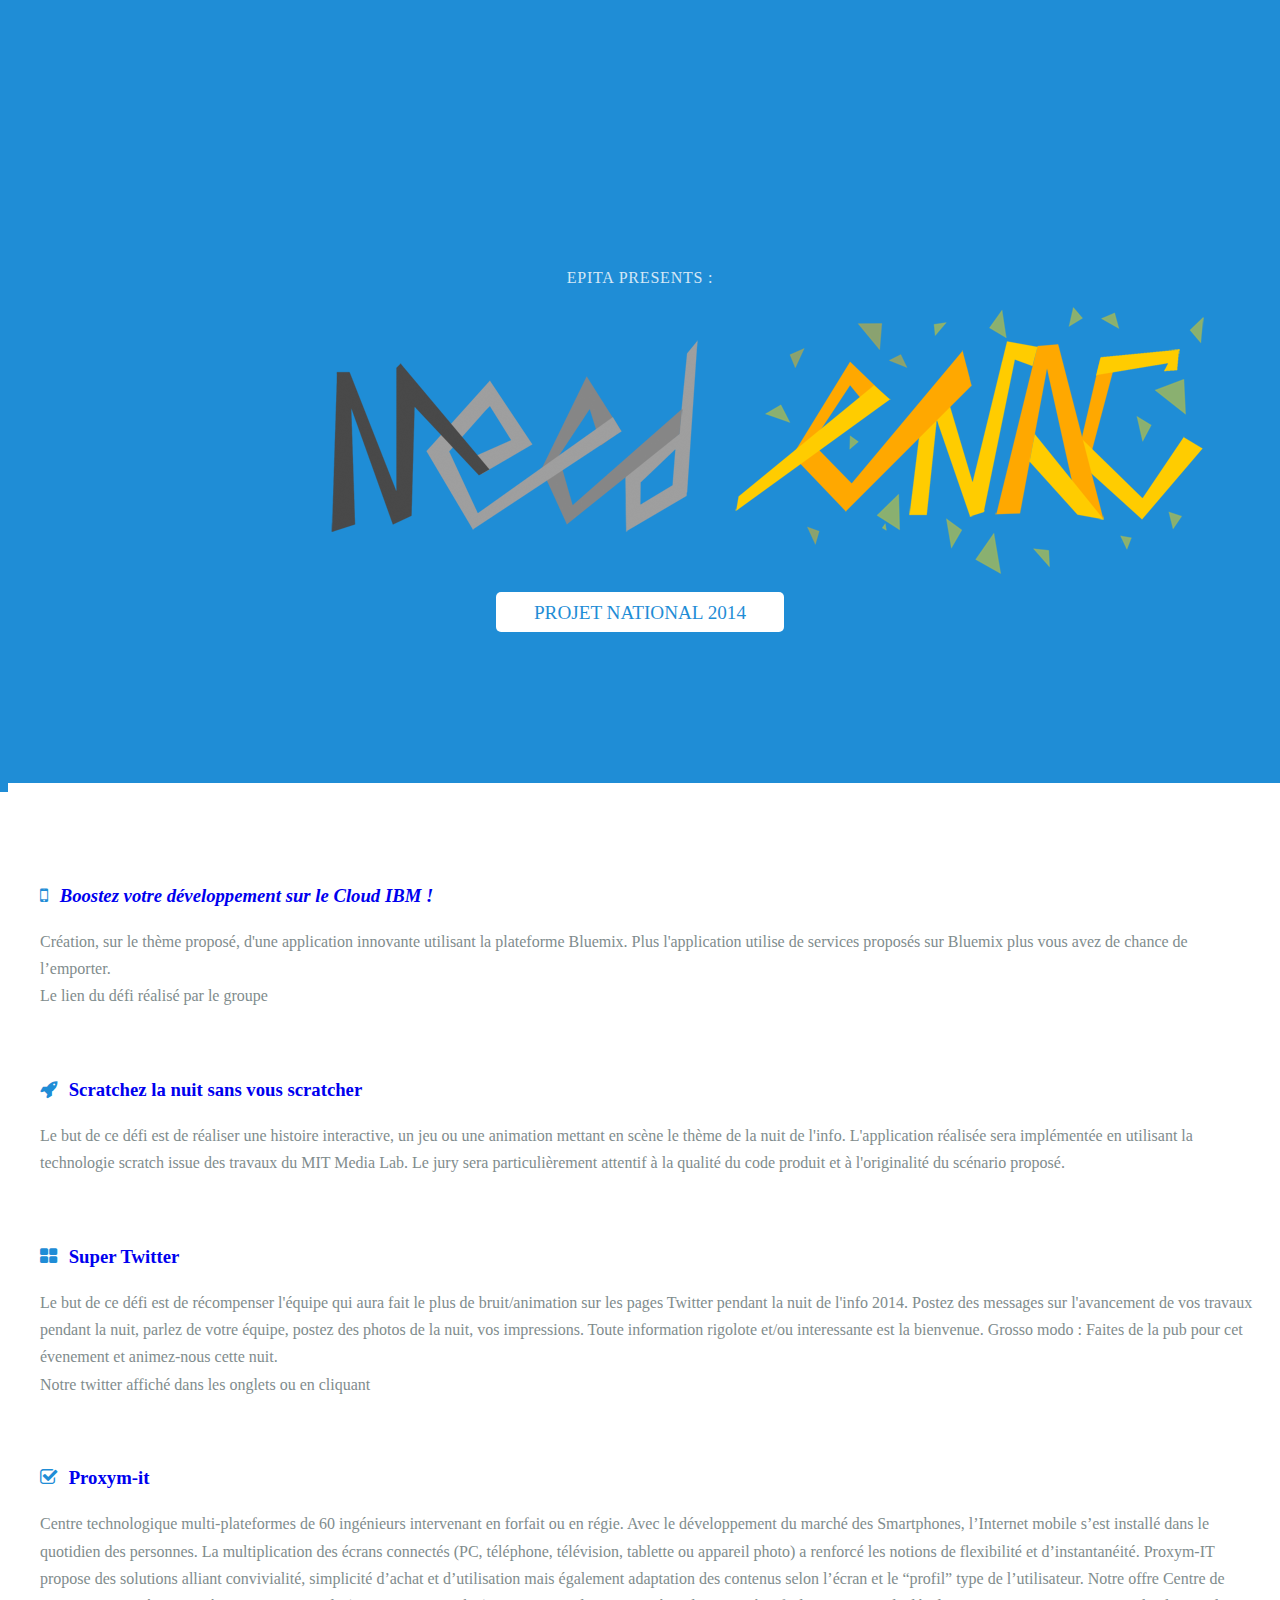
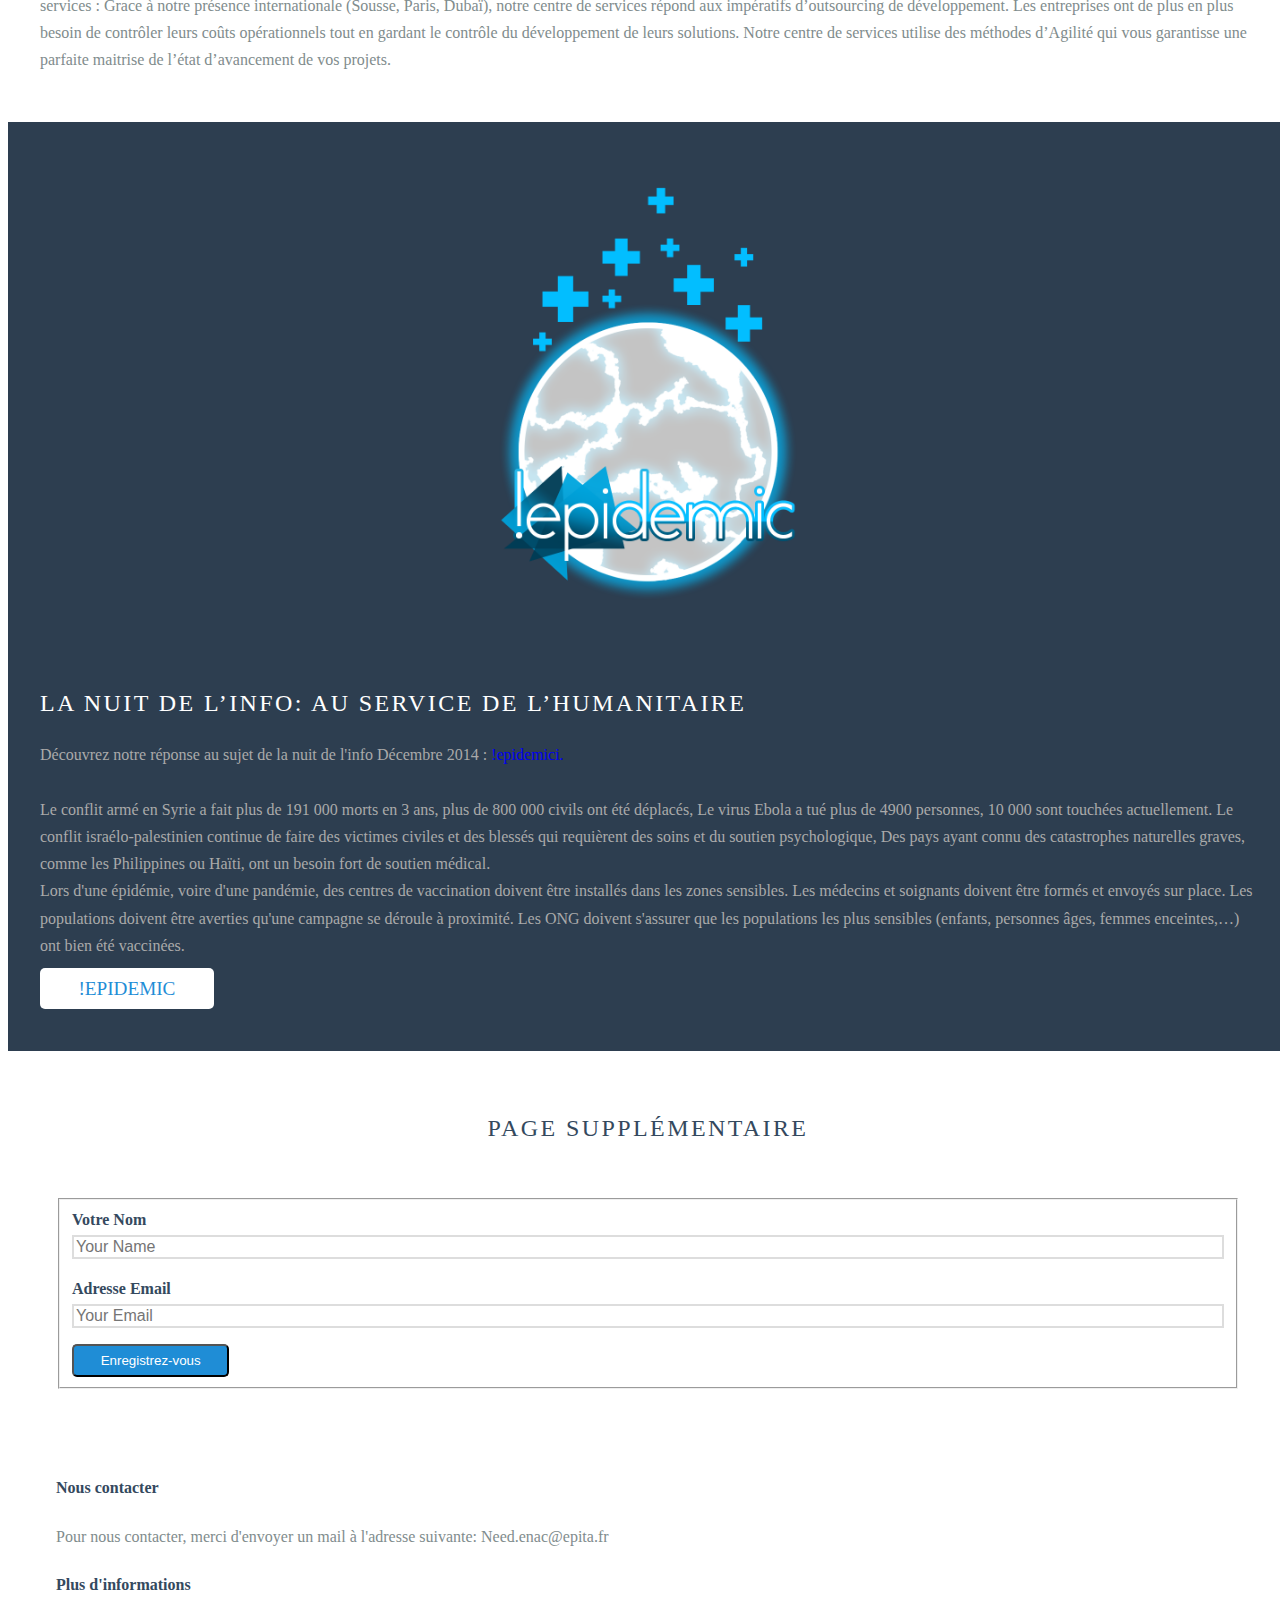
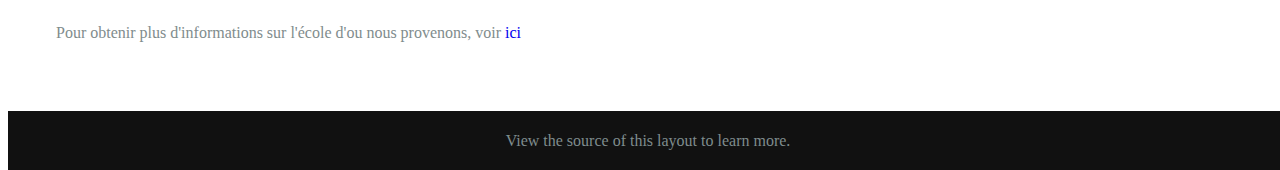
==== commit 50269dd7: "my last commit" ====
--- a/Main_WebPage/index.html
+++ b/Main_WebPage/index.html
@@ -172,7 +172,7 @@
 
       <p>
       Découvrez notre réponse au sujet de la nuit de l'info Décembre 2014
-      : <a href="http://www.google.fr">!epidemic.</a></br></br>
+      : <a href="NationalWebpage">!epidemici.</a></br></br>
       Le conflit armé en Syrie a fait plus de 191 000 morts en 3 ans, plus de
       800 000 civils ont été déplacés, Le virus Ebola a tué plus de
       4900 personnes, 10 000 sont touchées actuellement. Le conflit
@@ -187,6 +187,12 @@
       doivent s'assurer que les populations les plus sensibles (enfants,
       personnes âges, femmes enceintes,…) ont bien été vaccinées.
       </p>
+      <p>
+      <a
+        href="http://notepidemic.alwaysdata.net"
+        class="pure-button pure-button-primary">!EPIDEMIC</a>
+      </p>
+
     </div>
   </div>
 
@@ -213,8 +219,8 @@
       <div class="l-box-lrg pure-u-1 pure-u-md-3-5" id="contacts">
         <h4>Nous contacter</h4>
         <p>
-Pour nous contacter, merci d'envoyer un mail à l'adresse suivante:
-Need.enac@epita.fr
+        Pour nous contacter, merci d'envoyer un mail à l'adresse suivante:
+        Need.enac@epita.fr
 
         </p>
 
